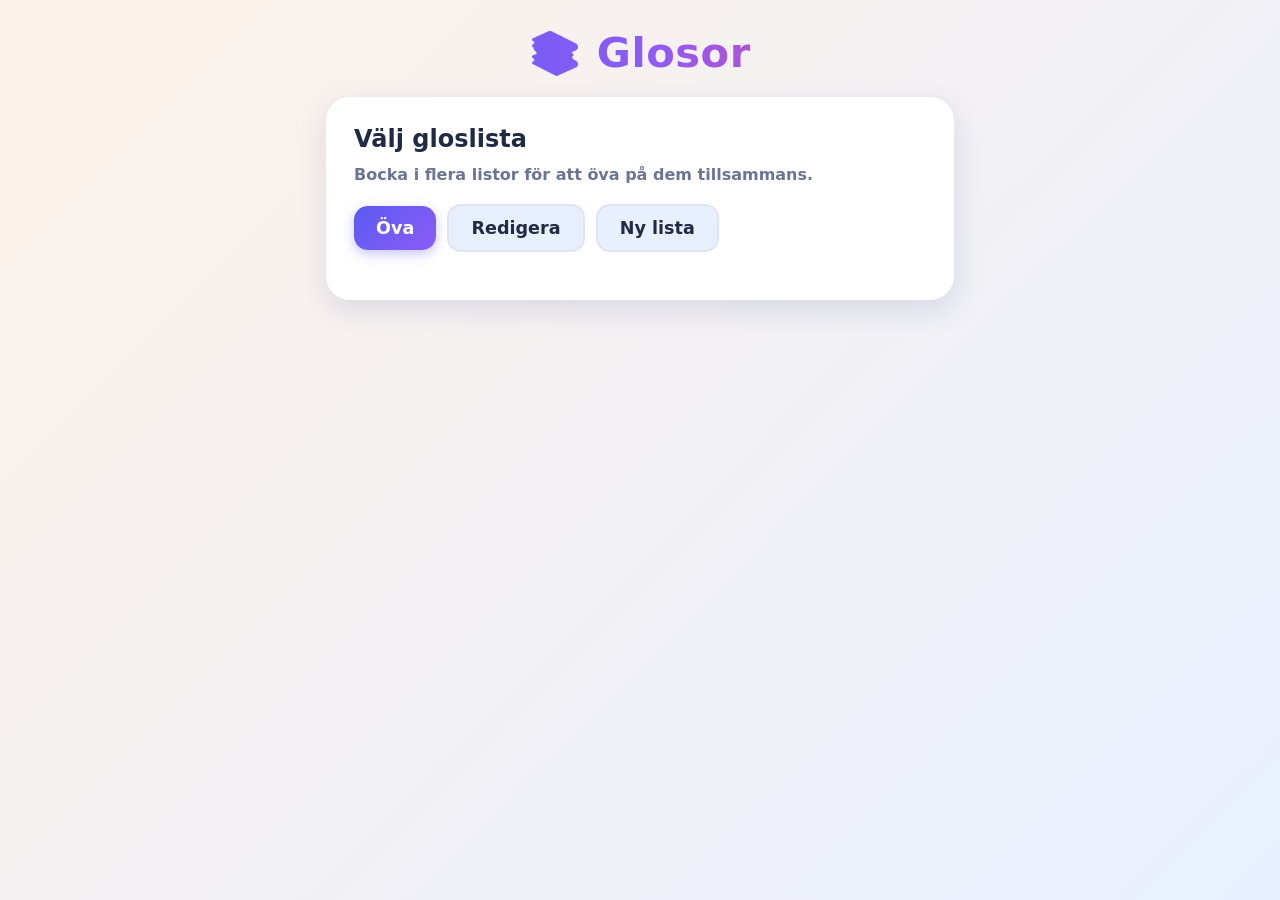
==== static/index.html @ 03240c56 "First commit" ====
<!doctype html>
<html lang="sv">
<head>
<meta charset="utf-8">
<meta name="viewport" content="width=device-width, initial-scale=1">
<title>Glosor</title>
<style>
  :root {
    --bg1:#fdf2e9; --bg2:#e8f0ff; --card:#ffffff; --ink:#1f2a44; --muted:#6b7694;
    --accent:#5b5bf0; --accent2:#8b5cf6; --ok:#15a34a; --ok-bg:#e8f9ee;
    --bad:#e2650f; --bad-bg:#fff1e6; --line:#dfe4f2; --shadow:0 10px 30px rgba(60,70,140,.14);
  }
  @media (prefers-color-scheme: dark) {
    :root { --bg1:#171a2e; --bg2:#1f1b3a; --card:#242a47; --ink:#eef1ff; --muted:#a3acd0;
      --ok-bg:#16382a; --bad-bg:#3d2a1a; --line:#38406a; --shadow:0 10px 30px rgba(0,0,0,.35); }
  }
  * { box-sizing:border-box; }
  body { margin:0; min-height:100vh; font-family:"Nunito","Segoe UI",system-ui,sans-serif; color:var(--ink);
    background:linear-gradient(135deg,var(--bg1),var(--bg2)) fixed; }
  main { max-width:660px; margin:0 auto; padding:28px 16px 48px; }
  h1 { text-align:center; font-size:2.6rem; margin:0 0 20px; letter-spacing:.5px;
    background:linear-gradient(90deg,var(--accent),var(--accent2),#ec4899); -webkit-background-clip:text; background-clip:text; color:transparent; }
  h2 { margin:0 0 12px; }
  .card { background:var(--card); border-radius:24px; padding:28px; box-shadow:var(--shadow); margin-bottom:18px;
    animation:rise .35s ease-out; }
  @keyframes rise { from { opacity:0; transform:translateY(12px); } to { opacity:1; transform:none; } }
  button { font:inherit; font-size:1.1rem; font-weight:700; padding:12px 22px; border:0; border-radius:14px; cursor:pointer;
    color:#fff; background:linear-gradient(135deg,var(--accent),var(--accent2)); margin:4px 6px 4px 0;
    box-shadow:0 4px 12px rgba(91,91,240,.35); transition:transform .12s, box-shadow .12s, filter .12s; }
  button:hover:not(:disabled) { transform:translateY(-2px); box-shadow:0 8px 18px rgba(91,91,240,.4); }
  button:active:not(:disabled) { transform:translateY(0); }
  button:disabled { opacity:.45; cursor:not-allowed; box-shadow:none; }
  button.secondary { background:var(--bg2); color:var(--ink); box-shadow:none; border:2px solid var(--line); }
  button.danger { background:linear-gradient(135deg,#ef4444,#dc2626); box-shadow:0 4px 12px rgba(220,38,38,.3); }
  button:focus-visible, input:focus-visible { outline:3px solid var(--accent2); outline-offset:2px; }
  input[type=text], select { font:inherit; font-size:1.25rem; padding:12px 14px; border:2px solid var(--line); border-radius:14px;
    width:100%; background:var(--card); color:var(--ink); transition:border-color .15s, box-shadow .15s; }
  input[type=text]:focus { border-color:var(--accent); box-shadow:0 0 0 4px rgba(91,91,240,.18); outline:none; }
  label { font-weight:700; color:var(--muted); }
  .word { font-size:3rem; text-align:center; margin:14px 0 22px; font-weight:800; padding:22px 12px;
    border-radius:20px; background:linear-gradient(135deg,rgba(91,91,240,.10),rgba(236,72,153,.10)); }
  .hint { text-align:center; color:var(--muted); font-weight:600; }
  #answer { text-align:center; font-size:1.6rem; }
  .feedback { min-height:3.4em; font-size:1.25rem; font-weight:700; text-align:center; margin:14px 0; padding:10px 14px; border-radius:14px; }
  .feedback.ok { color:var(--ok); background:var(--ok-bg); animation:pop .35s ease-out; }
  .feedback.bad { color:var(--bad); background:var(--bad-bg); animation:shake .4s ease-out; }
  @keyframes pop { 0% { transform:scale(.9); } 60% { transform:scale(1.04); } 100% { transform:scale(1); } }
  @keyframes shake { 0%,100% { transform:translateX(0); } 25% { transform:translateX(-6px); } 50% { transform:translateX(6px); } 75% { transform:translateX(-3px); } }
  .bar { background:var(--line); border-radius:99px; height:18px; overflow:hidden; margin-bottom:8px; }
  .bar > div { background:linear-gradient(90deg,#34d399,var(--ok)); height:100%; width:0; border-radius:99px; transition:width .4s ease; }
  table { width:100%; border-collapse:collapse; } td { padding:5px 4px; }
  #summaryText { text-align:center; font-weight:800; }
  #summary ul { list-style:none; padding:0; margin:16px 0; }
  #summary li { padding:9px 14px; margin:6px 0; border-radius:12px; font-weight:600; }
  li.miss { color:var(--bad); background:var(--bad-bg); } li.hit { color:var(--ok); background:var(--ok-bg); }
  .row { display:flex; gap:8px; flex-wrap:wrap; }
  .row > * { flex:1; }
  .choice { display:flex; align-items:center; gap:12px; font-size:1.15rem; font-weight:700; color:var(--ink); padding:12px 14px;
    margin:8px 0; border:2px solid var(--line); border-radius:14px; cursor:pointer; transition:border-color .15s, background .15s; }
  .choice:hover { border-color:var(--accent); }
  .choice:has(input:checked) { border-color:var(--accent); background:rgba(91,91,240,.10); }
  .choice input { width:1.4em; height:1.4em; accent-color:var(--accent); }
  @media (max-width:480px) { .word { font-size:2.3rem; } h1 { font-size:2.1rem; } .card { padding:20px; } }
  @media (prefers-reduced-motion: reduce) { * { animation:none !important; transition:none !important; } }
  [hidden] { display:none !important; }
</style>
</head>
<body>
<main>
  <h1>📚 Glosor</h1>

  <!-- Startsida -->
  <section id="home" class="card">
    <h2>Välj gloslista</h2>
    <div class="hint" style="text-align:left">Bocka i flera listor för att öva på dem tillsammans.</div>
    <div id="listChoices"></div>
    <p>
      <button id="btnPractice">Öva</button>
      <button id="btnEdit" class="secondary">Redigera</button>
      <button id="btnNew" class="secondary">Ny lista</button>
    </p>
  </section>

  <!-- Redigera lista -->
  <section id="edit" class="card" hidden>
    <h2 id="editTitle">Redigera lista</h2>
    <label>Namn på listan<input type="text" id="editName"></label>
    <table><thead><tr><td><b>Svenska</b></td><td><b>Engelska</b></td><td></td></tr></thead>
      <tbody id="editRows"></tbody></table>
    <p>
      <button id="btnAddRow" class="secondary">+ Lägg till ord</button>
    </p>
    <p>
      <button id="btnSave">Spara</button>
      <button id="btnCancelEdit" class="secondary">Avbryt</button>
      <button id="btnDelete" class="danger">Ta bort lista</button>
    </p>
  </section>

  <!-- Välj övning -->
  <section id="mode" class="card" hidden>
    <h2>Vad vill du öva?</h2>
    <p>
      <button id="btnSvEn">Svenska → Engelska</button>
      <button id="btnEnSv">Engelska → Svenska</button>
    </p>
    <button id="btnModeBack" class="secondary">Tillbaka</button>
  </section>

  <!-- Övning -->
  <section id="quiz" class="card" hidden>
    <div class="bar"><div id="barFill"></div></div>
    <div class="hint" id="progressText"></div>
    <div class="hint" id="promptLabel"></div>
    <div class="word" id="promptWord"></div>
    <input type="text" id="answer" autocomplete="off" autocapitalize="off" spellcheck="false">
    <div class="feedback" id="feedback"></div>
    <div class="row">
      <button id="btnCheck">Svara</button>
      <button id="btnNext" hidden>Nästa</button>
      <button id="btnReveal" class="secondary">Visa svar</button>
    </div>
    <button id="btnQuit" class="secondary">Avsluta</button>
  </section>

  <!-- Sammanfattning -->
  <section id="summary" class="card" hidden>
    <h2>Bra jobbat! 🎉</h2>
    <p id="summaryText" style="font-size:1.3rem"></p>
    <ul id="summaryList"></ul>
    <button id="btnRetryMissed">Öva på missade ord</button>
    <button id="btnNewSession" class="secondary">Ny övning</button>
  </section>
</main>

<script>
"use strict";
const $ = id => document.getElementById(id);
const screens = ["home", "edit", "mode", "quiz", "summary"];
function show(name) { screens.forEach(s => $(s).hidden = s !== name); }

let lists = [];
let editing = null;      // list being edited (null = new)
let currentWords = [];
let direction = "sv-en"; // or "en-sv"
let session = null;

const CORRECT_MSGS = ["Bra jobbat! 🎉", "Rätt! Fortsätt så! 🌟", "Precis så! 👏", "Snyggt! 🚀", "Superbra! 😀"];
const WRONG_MSGS = ["Nästan! Det är bra att du försöker 💪", "Inte riktigt, men du lär dig! 🌱", "Ingen fara, du klarar den nästa gång! 😊"];
const REVEAL_MSGS = ["Här är svaret – du får se det igen strax 👀", "Bra att du kollar! Vi tar det igen senare 🙂"];
const pick = a => a[Math.floor(Math.random() * a.length)];

async function api(path, opts = {}) {
  const res = await fetch(path, { headers: { "Content-Type": "application/json" }, ...opts });
  if (!res.ok) throw new Error("Fel " + res.status);
  return res.status === 204 ? null : res.json();
}

async function loadLists(selectId) {
  lists = await api("/api/lists");
  const box = $("listChoices");
  const prev = new Set(checkedLists().map(l => l.id));
  if (selectId) { prev.clear(); prev.add(selectId); }
  if (!selectId && !prev.size && lists.length) prev.add(lists[0].id);
  box.textContent = "";
  lists.forEach(l => {
    const label = document.createElement("label");
    label.className = "choice";
    const cb = document.createElement("input");
    cb.type = "checkbox"; cb.value = l.id; cb.checked = prev.has(l.id);
    cb.onchange = updateHomeButtons;
    label.append(cb, `${l.name} (${l.words.length} ord)`);
    box.appendChild(label);
  });
  updateHomeButtons();
}
function checkedLists() {
  const ids = [...document.querySelectorAll("#listChoices input:checked")].map(i => i.value);
  return lists.filter(l => ids.includes(l.id));
}
function updateHomeButtons() {
  const n = checkedLists().length;
  $("btnPractice").disabled = n < 1;
  $("btnEdit").disabled = n !== 1;
  $("btnEdit").title = n > 1 ? "Välj bara en lista för att redigera" : "";
}

// ---------- Redigera ----------
function addRow(sv = "", en = "") {
  const tr = document.createElement("tr");
  for (const v of [sv, en]) {
    const td = document.createElement("td");
    const inp = document.createElement("input");
    inp.type = "text"; inp.value = v;
    td.appendChild(inp); tr.appendChild(td);
  }
  const td = document.createElement("td");
  const del = document.createElement("button");
  del.className = "secondary"; del.textContent = "✕"; del.title = "Ta bort ord";
  del.onclick = () => tr.remove();
  td.appendChild(del); tr.appendChild(td);
  $("editRows").appendChild(tr);
  return tr;
}
function openEdit(list) {
  editing = list;
  $("editTitle").textContent = list ? "Redigera lista" : "Ny lista";
  $("editName").value = list ? list.name : "";
  $("editRows").textContent = "";
  (list ? list.words : [{}, {}, {}]).forEach(w => addRow(w.sv, w.en));
  $("btnDelete").hidden = !list;
  show("edit");
}
$("btnAddRow").onclick = () => addRow().querySelector("input").focus();
$("btnNew").onclick = () => openEdit(null);
$("btnEdit").onclick = () => openEdit(checkedLists()[0]);
$("btnCancelEdit").onclick = () => show("home");
$("btnSave").onclick = async () => {
  const name = $("editName").value.trim();
  if (!name) { $("editName").focus(); return; }
  const words = [...$("editRows").querySelectorAll("tr")].map(tr => {
    const [sv, en] = tr.querySelectorAll("input");
    return { sv: sv.value, en: en.value };
  });
  const body = JSON.stringify({ name, words });
  const saved = editing
    ? await api("/api/lists/" + editing.id, { method: "PUT", body })
    : await api("/api/lists", { method: "POST", body });
  await loadLists(saved.id);
  show("home");
};
let deleteArmed = false;
$("btnDelete").onclick = async () => {
  if (!deleteArmed) {
    deleteArmed = true; $("btnDelete").textContent = "Är du säker? Klicka igen";
    setTimeout(() => { deleteArmed = false; $("btnDelete").textContent = "Ta bort lista"; }, 4000);
    return;
  }
  deleteArmed = false; $("btnDelete").textContent = "Ta bort lista";
  await api("/api/lists/" + editing.id, { method: "DELETE" });
  await loadLists();
  show("home");
};

// ---------- Övning ----------
$("btnPractice").onclick = () => {
  const chosen = checkedLists();
  // Combine the chosen lists; identical word pairs are only asked once.
  const seen = new Set();
  currentWords = [];
  chosen.forEach(l => l.words.forEach(w => {
    const key = w.sv + "\u0000" + w.en;
    if (seen.has(key)) return;
    seen.add(key);
    currentWords.push({ ...w, listId: l.id });
  }));
  if (!currentWords.length) {
    if (chosen.length === 1) openEdit(chosen[0]);
    return;
  }
  show("mode");
};
$("btnModeBack").onclick = () => show("home");
$("btnSvEn").onclick = () => startSession(currentWords, "sv-en");
$("btnEnSv").onclick = () => startSession(currentWords, "en-sv");

function shuffle(a) {
  a = a.slice();
  for (let i = a.length - 1; i > 0; i--) {
    const j = Math.floor(Math.random() * (i + 1));
    [a[i], a[j]] = [a[j], a[i]];
  }
  return a;
}

function startSession(words, dir) {
  direction = dir;
  session = {
    queue: shuffle(words.map(w => ({ word: w, firstTry: null }))),
    all: [], total: words.length, mastered: 0, current: null, answered: false,
  };
  session.all = session.queue.slice();
  show("quiz");
  nextWord();
}

const question = w => direction === "sv-en" ? w.sv : w.en;
const answerOf = w => direction === "sv-en" ? w.en : w.sv;

function normalize(s) { return s.trim().toLowerCase().replace(/\s+/g, " "); }
function isCorrect(input, expected) {
  const given = normalize(input);
  if (!given) return false;
  const options = expected.split("/").map(normalize);
  return normalize(expected) === given || options.includes(given);
}

function updateProgress() {
  $("barFill").style.width = (100 * session.mastered / session.total) + "%";
  $("progressText").textContent = `${session.mastered} av ${session.total} ord klara`;
}

function nextWord() {
  if (!session.queue.length) { finish(); return; }
  session.current = session.queue[0];
  session.answered = false;
  $("promptLabel").textContent = direction === "sv-en" ? "Vad heter detta på engelska?" : "Vad heter detta på svenska?";
  $("promptWord").textContent = question(session.current.word);
  $("answer").value = ""; $("answer").disabled = false;
  $("feedback").textContent = ""; $("feedback").className = "feedback";
  $("btnCheck").hidden = false; $("btnReveal").hidden = false; $("btnNext").hidden = true;
  updateProgress();
  $("answer").focus();
}

function requeue(item) {
  session.queue.shift();
  const pos = Math.min(session.queue.length, 3);
  session.queue.splice(pos, 0, item);
}

function firstAttempt(item, ok) {
  if (item.firstTry !== null) return;
  item.firstTry = ok;
  api(`/api/lists/${item.word.listId}/result`, {
    method: "POST", body: JSON.stringify({ sv: item.word.sv, en: item.word.en, correct: ok }),
  }).catch(() => {});
}

function check() {
  const s = session;
  if (s.answered) { nextWord(); return; }
  const item = s.current;
  if (!$("answer").value.trim()) return;
  if (isCorrect($("answer").value, answerOf(item.word))) {
    firstAttempt(item, true);
    s.queue.shift(); s.mastered++;
    $("feedback").className = "feedback ok";
    $("feedback").textContent = pick(CORRECT_MSGS);
  } else {
    firstAttempt(item, false);
    requeue(item);
    $("feedback").className = "feedback bad";
    $("feedback").textContent = `${pick(WRONG_MSGS)} Rätt stavning: ${answerOf(item.word)}`;
  }
  afterAnswer();
}

function reveal() {
  const item = session.current;
  if (session.answered) return;
  firstAttempt(item, false);
  requeue(item);
  $("feedback").className = "feedback bad";
  $("feedback").textContent = `${pick(REVEAL_MSGS)} Svar: ${answerOf(item.word)}`;
  afterAnswer();
}

function afterAnswer() {
  session.answered = true;
  $("answer").disabled = true;
  $("btnCheck").hidden = true; $("btnReveal").hidden = true; $("btnNext").hidden = false;
  $("btnNext").focus();
  updateProgress();
}

$("btnCheck").onclick = check;
$("btnReveal").onclick = reveal;
$("btnNext").onclick = nextWord;
$("btnQuit").onclick = () => show("home");
$("answer").addEventListener("keydown", e => { if (e.key === "Enter") check(); });

// ---------- Sammanfattning ----------
function finish() {
  const hits = session.all.filter(i => i.firstTry).length;
  $("summaryText").textContent = `Du hade ${hits} av ${session.total} rätt på första försöket.`;
  const ul = $("summaryList"); ul.textContent = "";
  session.all.forEach(i => {
    const li = document.createElement("li");
    li.className = i.firstTry ? "hit" : "miss";
    li.textContent = i.firstTry
      ? `✓ ${question(i.word)} – ${answerOf(i.word)}`
      : `✗ ${question(i.word)} – rätt svar: ${answerOf(i.word)}`;
    ul.appendChild(li);
  });
  session.missed = session.all.filter(i => !i.firstTry).map(i => i.word);
  $("btnRetryMissed").hidden = session.missed.length === 0;
  show("summary");
}
$("btnRetryMissed").onclick = () => startSession(session.missed, direction);
$("btnNewSession").onclick = () => show("mode");

loadLists().then(() => show("home"));
</script>
</body>
</html>
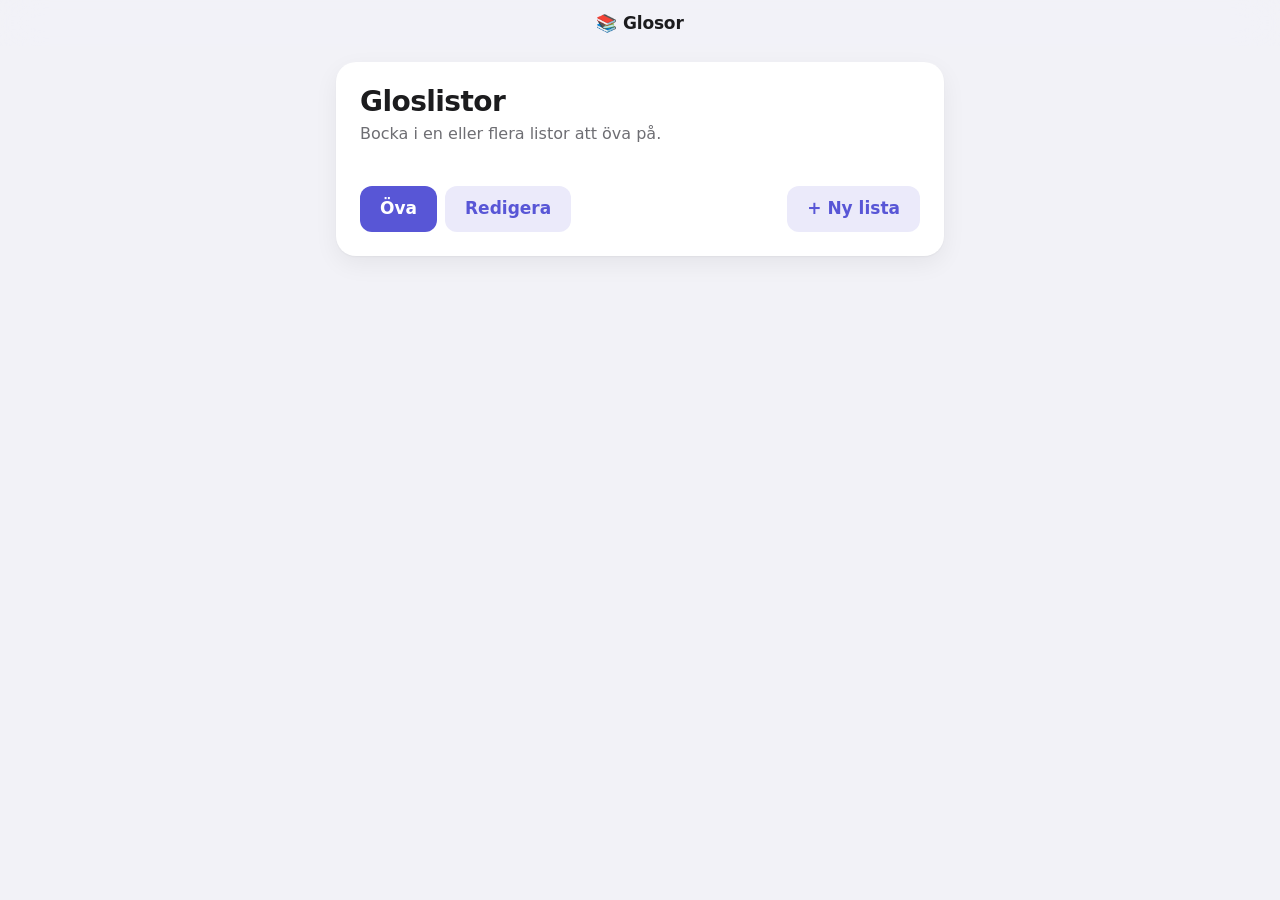
==== commit 03f4438f: "Add installation for windows" ====
--- a/static/index.html
+++ b/static/index.html
@@ -5,131 +5,211 @@
 <meta name="viewport" content="width=device-width, initial-scale=1">
 <title>Glosor</title>
 <style>
+  /* Apple-style system palette: grouped background, solid cards, one accent. */
   :root {
-    --bg1:#fdf2e9; --bg2:#e8f0ff; --card:#ffffff; --ink:#1f2a44; --muted:#6b7694;
-    --accent:#5b5bf0; --accent2:#8b5cf6; --ok:#15a34a; --ok-bg:#e8f9ee;
-    --bad:#e2650f; --bad-bg:#fff1e6; --line:#dfe4f2; --shadow:0 10px 30px rgba(60,70,140,.14);
+    --bg:#f2f2f7; --card:#ffffff; --fill:#f2f2f7; --ink:#1c1c1e; --muted:#6e6e73; --line:#e5e5ea;
+    --accent:#5856d6; --accent-fill:#5856d6; --accent-tint:rgba(88,86,214,.12); --on-accent:#fff;
+    --ok:#248a3d; --ok-bg:#e3f6e8; --bad:#c93400; --bad-bg:#fff0e5; --danger:#d70015;
+    --bar:rgba(242,242,247,.72); --shadow:0 1px 2px rgba(0,0,0,.04), 0 8px 24px rgba(0,0,0,.06);
+    --ease:cubic-bezier(.22,1,.36,1); /* close to a critically damped spring: no overshoot */
+    color-scheme:light dark;
   }
   @media (prefers-color-scheme: dark) {
-    :root { --bg1:#171a2e; --bg2:#1f1b3a; --card:#242a47; --ink:#eef1ff; --muted:#a3acd0;
-      --ok-bg:#16382a; --bad-bg:#3d2a1a; --line:#38406a; --shadow:0 10px 30px rgba(0,0,0,.35); }
+    :root { --bg:#000; --card:#1c1c1e; --fill:#2c2c2e; --ink:#f5f5f7; --muted:#98989d; --line:#38383a;
+      --accent:#a5a3ff; --accent-fill:#5e5ce6; --accent-tint:rgba(125,122,255,.18);
+      --ok:#30d158; --ok-bg:#0f2e1a; --bad:#ff9f0a; --bad-bg:#33240a; --danger:#ff453a;
+      --bar:rgba(0,0,0,.6); --shadow:none; }
   }
   * { box-sizing:border-box; }
-  body { margin:0; min-height:100vh; font-family:"Nunito","Segoe UI",system-ui,sans-serif; color:var(--ink);
-    background:linear-gradient(135deg,var(--bg1),var(--bg2)) fixed; }
-  main { max-width:660px; margin:0 auto; padding:28px 16px 48px; }
-  h1 { text-align:center; font-size:2.6rem; margin:0 0 20px; letter-spacing:.5px;
-    background:linear-gradient(90deg,var(--accent),var(--accent2),#ec4899); -webkit-background-clip:text; background-clip:text; color:transparent; }
-  h2 { margin:0 0 12px; }
-  .card { background:var(--card); border-radius:24px; padding:28px; box-shadow:var(--shadow); margin-bottom:18px;
-    animation:rise .35s ease-out; }
-  @keyframes rise { from { opacity:0; transform:translateY(12px); } to { opacity:1; transform:none; } }
-  button { font:inherit; font-size:1.1rem; font-weight:700; padding:12px 22px; border:0; border-radius:14px; cursor:pointer;
-    color:#fff; background:linear-gradient(135deg,var(--accent),var(--accent2)); margin:4px 6px 4px 0;
-    box-shadow:0 4px 12px rgba(91,91,240,.35); transition:transform .12s, box-shadow .12s, filter .12s; }
-  button:hover:not(:disabled) { transform:translateY(-2px); box-shadow:0 8px 18px rgba(91,91,240,.4); }
-  button:active:not(:disabled) { transform:translateY(0); }
-  button:disabled { opacity:.45; cursor:not-allowed; box-shadow:none; }
-  button.secondary { background:var(--bg2); color:var(--ink); box-shadow:none; border:2px solid var(--line); }
-  button.danger { background:linear-gradient(135deg,#ef4444,#dc2626); box-shadow:0 4px 12px rgba(220,38,38,.3); }
-  button:focus-visible, input:focus-visible { outline:3px solid var(--accent2); outline-offset:2px; }
-  input[type=text], select { font:inherit; font-size:1.25rem; padding:12px 14px; border:2px solid var(--line); border-radius:14px;
-    width:100%; background:var(--card); color:var(--ink); transition:border-color .15s, box-shadow .15s; }
-  input[type=text]:focus { border-color:var(--accent); box-shadow:0 0 0 4px rgba(91,91,240,.18); outline:none; }
-  label { font-weight:700; color:var(--muted); }
-  .word { font-size:3rem; text-align:center; margin:14px 0 22px; font-weight:800; padding:22px 12px;
-    border-radius:20px; background:linear-gradient(135deg,rgba(91,91,240,.10),rgba(236,72,153,.10)); }
-  .hint { text-align:center; color:var(--muted); font-weight:600; }
-  #answer { text-align:center; font-size:1.6rem; }
-  .feedback { min-height:3.4em; font-size:1.25rem; font-weight:700; text-align:center; margin:14px 0; padding:10px 14px; border-radius:14px; }
-  .feedback.ok { color:var(--ok); background:var(--ok-bg); animation:pop .35s ease-out; }
+  html { -webkit-text-size-adjust:100%; }
+  body { margin:0; min-height:100vh; color:var(--ink); background:var(--bg);
+    font:100%/1.5 ui-rounded, system-ui, -apple-system, "Segoe UI", sans-serif; -webkit-font-smoothing:antialiased; }
+
+  /* Translucent top bar: content scrolls underneath it. */
+  .topbar { position:sticky; top:0; z-index:10; padding:.75rem 1rem; text-align:center;
+    background:var(--bar); -webkit-backdrop-filter:blur(20px) saturate(180%); backdrop-filter:blur(20px) saturate(180%); }
+  .topbar h1 { margin:0; font-size:1.0625rem; font-weight:600; letter-spacing:-.01em; line-height:1.3; }
+  main { max-width:40rem; margin:0 auto; padding:1rem 1rem 3rem; }
+
+  h2 { margin:0 0 .25rem; font-size:1.75rem; font-weight:700; line-height:1.15; letter-spacing:-.02em; }
+  .sub { margin:0 0 1.25rem; color:var(--muted); }
+  .card { background:var(--card); border-radius:1.25rem; padding:1.5rem; box-shadow:var(--shadow); }
+
+  /* Screens enter along the direction you travel: forward from the right, back from the left. */
+  .card.enter-fwd { animation:in-fwd .35s var(--ease); }
+  .card.enter-back { animation:in-back .35s var(--ease); }
+  @keyframes in-fwd { from { opacity:0; transform:translateX(1.5rem); } }
+  @keyframes in-back { from { opacity:0; transform:translateX(-1.5rem); } }
+
+  /* Buttons: feedback on press, instantly. */
+  button { font:inherit; font-size:1.0625rem; font-weight:600; min-height:2.75rem; padding:.625rem 1.25rem;
+    border:0; border-radius:.75rem; cursor:pointer; color:var(--on-accent); background:var(--accent-fill);
+    touch-action:manipulation; -webkit-tap-highlight-color:transparent;
+    transition:transform .1s ease-out, filter .15s, opacity .15s; }
+  button:active:not(:disabled) { transform:scale(.97); filter:brightness(.92); }
+  @media (hover:hover) { button:hover:not(:disabled) { filter:brightness(1.08); } }
+  button:disabled { opacity:.35; cursor:default; }
+  button.secondary { background:var(--accent-tint); color:var(--accent); }
+  button.danger { background:transparent; color:var(--danger); }
+  button.link { min-height:0; padding:.25rem 0; background:none; color:var(--muted); font-size:.875rem; font-weight:500; }
+  button.icon { min-height:2.25rem; width:2.25rem; padding:0; border-radius:50%; background:var(--fill); color:var(--muted); }
+  button:focus-visible, input:focus-visible { outline:3px solid var(--accent); outline-offset:2px; }
+  .actions { display:flex; flex-wrap:wrap; gap:.5rem; margin-top:1.25rem; }
+  .actions.fill > * { flex:1 1 10rem; }
+  .actions .push { margin-left:auto; }
+
+  input[type=text] { font:inherit; font-size:1.0625rem; padding:.7rem .875rem; width:100%; border:1px solid var(--line);
+    border-radius:.75rem; background:var(--fill); color:var(--ink); transition:border-color .15s, box-shadow .15s; }
+  input[type=text]:focus { border-color:var(--accent); box-shadow:0 0 0 4px var(--accent-tint); outline:none; }
+  input[type=text][aria-invalid=true] { border-color:var(--danger); }
+  .field { display:block; font-size:.875rem; font-weight:600; color:var(--muted); margin-bottom:1rem; }
+  .field input { margin-top:.375rem; }
+  .error { color:var(--danger); font-size:.875rem; font-weight:500; margin-top:.375rem; }
+
+  /* Grouped list (like iOS Settings): one rounded container, hairline separators. */
+  .group { background:var(--fill); border-radius:.875rem; overflow:hidden; }
+  .choice { display:flex; align-items:center; gap:.75rem; padding:.875rem 1rem; font-size:1.0625rem; font-weight:500;
+    cursor:pointer; touch-action:manipulation; -webkit-tap-highlight-color:transparent; transition:background .15s; }
+  .choice + .choice { border-top:1px solid var(--line); }
+  .choice:active { background:var(--line); }
+  .choice:has(input:checked) { background:var(--accent-tint); }
+  .choice input { width:1.375rem; height:1.375rem; margin:0; accent-color:var(--accent); flex:none; }
+  .choice .count { margin-left:auto; color:var(--muted); font-weight:400; font-size:.9375rem; }
+  .empty { padding:1rem; color:var(--muted); text-align:center; }
+
+  /* Edit */
+  .cols { display:grid; grid-template-columns:1fr 1fr 2.25rem; gap:.5rem; align-items:center; }
+  .cols.head { font-size:.8125rem; font-weight:600; letter-spacing:.02em; text-transform:uppercase; color:var(--muted);
+    margin-bottom:.375rem; padding:0 .25rem; }
+  #editRows .cols { margin-bottom:.5rem; }
+  .sticky-actions { position:sticky; bottom:0; margin:1.25rem -1.5rem -1.5rem; padding:.875rem 1.5rem;
+    border-radius:0 0 1.25rem 1.25rem; background:color-mix(in srgb, var(--card) 78%, transparent);
+    -webkit-backdrop-filter:blur(20px) saturate(180%); backdrop-filter:blur(20px) saturate(180%); }
+  .sticky-actions .actions { margin:0; }
+
+  /* Quiz */
+  .bar { height:.375rem; border-radius:99px; background:var(--fill); overflow:hidden; }
+  .bar > div { height:100%; background:var(--ok); border-radius:99px; transform:scaleX(0); transform-origin:left;
+    transition:transform .5s var(--ease); }
+  .progress { display:flex; justify-content:space-between; align-items:center; margin:.5rem 0 1.5rem; font-size:.875rem; color:var(--muted);
+    font-variant-numeric:tabular-nums; }
+  .prompt { text-align:center; color:var(--muted); font-weight:500; margin:0; }
+  .word { font-size:clamp(2.25rem, 9vw, 3.25rem); font-weight:700; line-height:1.1; letter-spacing:-.025em;
+    text-align:center; margin:.5rem 0 1.5rem; overflow-wrap:anywhere; }
+  .word.next { animation:in-fwd .35s var(--ease); }
+  #answer { text-align:center; font-size:1.5rem; font-weight:500; padding:.875rem 1rem; }
+  .feedback { min-height:4.5rem; display:flex; flex-direction:column; justify-content:center; text-align:center;
+    margin:1rem 0; padding:.75rem 1rem; border-radius:.875rem; font-weight:600; line-height:1.35; text-wrap:balance; }
+  .feedback .answer { font-weight:700; font-size:1.25rem; margin-top:.125rem; }
+  .feedback.ok { color:var(--ok); background:var(--ok-bg); animation:settle .3s var(--ease); }
   .feedback.bad { color:var(--bad); background:var(--bad-bg); animation:shake .4s ease-out; }
-  @keyframes pop { 0% { transform:scale(.9); } 60% { transform:scale(1.04); } 100% { transform:scale(1); } }
-  @keyframes shake { 0%,100% { transform:translateX(0); } 25% { transform:translateX(-6px); } 50% { transform:translateX(6px); } 75% { transform:translateX(-3px); } }
-  .bar { background:var(--line); border-radius:99px; height:18px; overflow:hidden; margin-bottom:8px; }
-  .bar > div { background:linear-gradient(90deg,#34d399,var(--ok)); height:100%; width:0; border-radius:99px; transition:width .4s ease; }
-  table { width:100%; border-collapse:collapse; } td { padding:5px 4px; }
-  #summaryText { text-align:center; font-weight:800; }
-  #summary ul { list-style:none; padding:0; margin:16px 0; }
-  #summary li { padding:9px 14px; margin:6px 0; border-radius:12px; font-weight:600; }
-  li.miss { color:var(--bad); background:var(--bad-bg); } li.hit { color:var(--ok); background:var(--ok-bg); }
-  .row { display:flex; gap:8px; flex-wrap:wrap; }
-  .row > * { flex:1; }
-  .choice { display:flex; align-items:center; gap:12px; font-size:1.15rem; font-weight:700; color:var(--ink); padding:12px 14px;
-    margin:8px 0; border:2px solid var(--line); border-radius:14px; cursor:pointer; transition:border-color .15s, background .15s; }
-  .choice:hover { border-color:var(--accent); }
-  .choice:has(input:checked) { border-color:var(--accent); background:rgba(91,91,240,.10); }
-  .choice input { width:1.4em; height:1.4em; accent-color:var(--accent); }
-  @media (max-width:480px) { .word { font-size:2.3rem; } h1 { font-size:2.1rem; } .card { padding:20px; } }
-  @media (prefers-reduced-motion: reduce) { * { animation:none !important; transition:none !important; } }
+  @keyframes settle { from { opacity:0; transform:scale(.96); } }
+  @keyframes shake { 25% { transform:translateX(-6px); } 50% { transform:translateX(5px); } 75% { transform:translateX(-2px); } }
+
+  /* Summary */
+  #summary h2 { text-align:center; }
+  .score { text-align:center; margin:.5rem 0 1.5rem; }
+  .score b { display:block; font-size:3.5rem; font-weight:700; line-height:1; letter-spacing:-.03em;
+    font-variant-numeric:tabular-nums; }
+  .score span { color:var(--muted); }
+  .results { list-style:none; padding:0; margin:0; }
+  .results li { display:flex; gap:.75rem; padding:.75rem 1rem; }
+  .results li + li { border-top:1px solid var(--line); }
+  .results .mark { font-weight:700; flex:none; }
+  .results .hit .mark { color:var(--ok); } .results .miss .mark { color:var(--bad); }
+  .results .miss .right { font-weight:700; }
+
+  /* Reduced motion: keep the feedback, swap movement for a gentle fade. */
+  @media (prefers-reduced-motion: reduce) {
+    .card.enter-fwd, .card.enter-back, .word.next, .feedback.ok, .feedback.bad { animation:fade .2s ease; }
+    @keyframes fade { from { opacity:0; } }
+    button, .bar > div { transition:none; }
+    button:active:not(:disabled) { transform:none; }
+  }
+  @media (prefers-reduced-transparency: reduce) {
+    .topbar { background:var(--bg); backdrop-filter:none; -webkit-backdrop-filter:none; }
+    .sticky-actions { background:var(--card); backdrop-filter:none; -webkit-backdrop-filter:none; }
+  }
+  @media (prefers-contrast: more) {
+    :root { --muted:var(--ink); --line:#8e8e93; }
+    .card, .group, button.secondary { outline:1px solid var(--line); }
+  }
+  @media (max-width:30rem) { .card { padding:1.25rem; } .sticky-actions { margin:1.25rem -1.25rem -1.25rem; padding:.875rem 1.25rem; } }
   [hidden] { display:none !important; }
 </style>
 </head>
 <body>
+<header class="topbar"><h1>📚 Glosor</h1></header>
 <main>
-  <h1>📚 Glosor</h1>
-
   <!-- Startsida -->
   <section id="home" class="card">
-    <h2>Välj gloslista</h2>
-    <div class="hint" style="text-align:left">Bocka i flera listor för att öva på dem tillsammans.</div>
-    <div id="listChoices"></div>
-    <p>
+    <h2>Gloslistor</h2>
+    <p class="sub">Bocka i en eller flera listor att öva på.</p>
+    <div id="listChoices" class="group"></div>
+    <div class="actions">
       <button id="btnPractice">Öva</button>
       <button id="btnEdit" class="secondary">Redigera</button>
-      <button id="btnNew" class="secondary">Ny lista</button>
-    </p>
+      <button id="btnNew" class="secondary push">+ Ny lista</button>
+    </div>
   </section>
 
   <!-- Redigera lista -->
   <section id="edit" class="card" hidden>
     <h2 id="editTitle">Redigera lista</h2>
-    <label>Namn på listan<input type="text" id="editName"></label>
-    <table><thead><tr><td><b>Svenska</b></td><td><b>Engelska</b></td><td></td></tr></thead>
-      <tbody id="editRows"></tbody></table>
-    <p>
-      <button id="btnAddRow" class="secondary">+ Lägg till ord</button>
-    </p>
-    <p>
-      <button id="btnSave">Spara</button>
-      <button id="btnCancelEdit" class="secondary">Avbryt</button>
-      <button id="btnDelete" class="danger">Ta bort lista</button>
-    </p>
+    <p class="sub">Tomma rader hoppas över när du sparar.</p>
+    <label class="field">Namn på listan
+      <input type="text" id="editName" aria-describedby="nameError">
+      <div class="error" id="nameError" hidden>Ge listan ett namn.</div>
+    </label>
+    <div class="cols head"><span>Svenska</span><span>Engelska</span><span></span></div>
+    <div id="editRows"></div>
+    <button id="btnAddRow" class="secondary">+ Lägg till ord</button>
+    <div class="sticky-actions">
+      <div class="actions">
+        <button id="btnSave">Spara</button>
+        <button id="btnCancelEdit" class="secondary">Avbryt</button>
+        <button id="btnDelete" class="danger push">Ta bort lista</button>
+      </div>
+    </div>
   </section>
 
   <!-- Välj övning -->
   <section id="mode" class="card" hidden>
     <h2>Vad vill du öva?</h2>
-    <p>
+    <p class="sub">Välj åt vilket håll du vill översätta.</p>
+    <div class="actions fill">
       <button id="btnSvEn">Svenska → Engelska</button>
       <button id="btnEnSv">Engelska → Svenska</button>
-    </p>
-    <button id="btnModeBack" class="secondary">Tillbaka</button>
+    </div>
+    <div class="actions"><button id="btnModeBack" class="secondary">Tillbaka</button></div>
   </section>
 
   <!-- Övning -->
   <section id="quiz" class="card" hidden>
-    <div class="bar"><div id="barFill"></div></div>
-    <div class="hint" id="progressText"></div>
-    <div class="hint" id="promptLabel"></div>
-    <div class="word" id="promptWord"></div>
-    <input type="text" id="answer" autocomplete="off" autocapitalize="off" spellcheck="false">
-    <div class="feedback" id="feedback"></div>
-    <div class="row">
+    <div class="bar" role="progressbar" aria-label="Klara ord" aria-valuemin="0" aria-valuemax="100" id="bar"><div id="barFill"></div></div>
+    <div class="progress"><span id="progressText"></span><button id="btnQuit" class="link">Avsluta</button></div>
+    <p class="prompt" id="promptLabel"></p>
+    <div class="word" id="promptWord" lang="sv"></div>
+    <input type="text" id="answer" autocomplete="off" autocapitalize="off" autocorrect="off" spellcheck="false"
+      aria-label="Ditt svar" aria-describedby="feedback">
+    <div class="feedback" id="feedback" aria-live="polite"></div>
+    <div class="actions fill">
       <button id="btnCheck">Svara</button>
-      <button id="btnNext" hidden>Nästa</button>
+      <button id="btnNext" hidden>Nästa →</button>
       <button id="btnReveal" class="secondary">Visa svar</button>
     </div>
-    <button id="btnQuit" class="secondary">Avsluta</button>
   </section>
 
   <!-- Sammanfattning -->
   <section id="summary" class="card" hidden>
     <h2>Bra jobbat! 🎉</h2>
-    <p id="summaryText" style="font-size:1.3rem"></p>
-    <ul id="summaryList"></ul>
-    <button id="btnRetryMissed">Öva på missade ord</button>
-    <button id="btnNewSession" class="secondary">Ny övning</button>
+    <div class="score"><b id="summaryScore"></b><span>rätt på första försöket</span></div>
+    <ul id="summaryList" class="results group"></ul>
+    <div class="actions fill">
+      <button id="btnRetryMissed">Öva på missade ord</button>
+      <button id="btnNewSession" class="secondary">Öva igen</button>
+    </div>
+    <div class="actions"><button id="btnHome" class="secondary">Tillbaka till listorna</button></div>
   </section>
 </main>
 
@@ -137,7 +217,20 @@
 "use strict";
 const $ = id => document.getElementById(id);
 const screens = ["home", "edit", "mode", "quiz", "summary"];
-function show(name) { screens.forEach(s => $(s).hidden = s !== name); }
+// Depth in the app's hierarchy: going deeper enters from the right, going back from the left.
+const DEPTH = { home: 0, edit: 1, mode: 1, quiz: 2, summary: 3 };
+let shown = "home";
+function show(name, dir) {
+  dir = dir || (DEPTH[name] >= DEPTH[shown] ? "fwd" : "back");
+  screens.forEach(s => $(s).hidden = s !== name);
+  const card = $(name);
+  card.classList.remove("enter-fwd", "enter-back");
+  if (name !== shown) { void card.offsetWidth; card.classList.add("enter-" + dir); }
+  shown = name;
+  window.scrollTo(0, 0);
+}
+// Same-frame haptic for answer feedback on devices that support it.
+const buzz = pattern => { try { navigator.vibrate && navigator.vibrate(pattern); } catch (e) {} };
 
 let lists = [];
 let editing = null;      // list being edited (null = new)
@@ -163,13 +256,16 @@
   if (selectId) { prev.clear(); prev.add(selectId); }
   if (!selectId && !prev.size && lists.length) prev.add(lists[0].id);
   box.textContent = "";
+  if (!lists.length) box.innerHTML = '<div class="empty">Inga listor än – skapa en med “Ny lista”.</div>';
   lists.forEach(l => {
     const label = document.createElement("label");
     label.className = "choice";
     const cb = document.createElement("input");
     cb.type = "checkbox"; cb.value = l.id; cb.checked = prev.has(l.id);
     cb.onchange = updateHomeButtons;
-    label.append(cb, `${l.name} (${l.words.length} ord)`);
+    const count = document.createElement("span");
+    count.className = "count"; count.textContent = `${l.words.length} ord`;
+    label.append(cb, l.name, count);
     box.appendChild(label);
   });
   updateHomeButtons();
@@ -187,39 +283,45 @@
 
 // ---------- Redigera ----------
 function addRow(sv = "", en = "") {
-  const tr = document.createElement("tr");
-  for (const v of [sv, en]) {
-    const td = document.createElement("td");
+  const row = document.createElement("div");
+  row.className = "cols";
+  [[sv, "Svenska", "sv"], [en, "Engelska", "en"]].forEach(([v, label, lang]) => {
     const inp = document.createElement("input");
-    inp.type = "text"; inp.value = v;
-    td.appendChild(inp); tr.appendChild(td);
-  }
-  const td = document.createElement("td");
+    inp.type = "text"; inp.value = v; inp.lang = lang; inp.setAttribute("aria-label", label);
+    row.appendChild(inp);
+  });
   const del = document.createElement("button");
-  del.className = "secondary"; del.textContent = "✕"; del.title = "Ta bort ord";
-  del.onclick = () => tr.remove();
-  td.appendChild(del); tr.appendChild(td);
-  $("editRows").appendChild(tr);
-  return tr;
+  del.className = "icon"; del.textContent = "✕"; del.title = "Ta bort ord";
+  del.setAttribute("aria-label", "Ta bort ord");
+  del.onclick = () => row.remove();
+  row.appendChild(del);
+  $("editRows").appendChild(row);
+  return row;
 }
 function openEdit(list) {
   editing = list;
   $("editTitle").textContent = list ? "Redigera lista" : "Ny lista";
   $("editName").value = list ? list.name : "";
+  setNameError(false);
   $("editRows").textContent = "";
   (list ? list.words : [{}, {}, {}]).forEach(w => addRow(w.sv, w.en));
   $("btnDelete").hidden = !list;
   show("edit");
 }
+function setNameError(on) {
+  $("nameError").hidden = !on;
+  $("editName").setAttribute("aria-invalid", on);
+}
+$("editName").addEventListener("input", () => setNameError(false));
 $("btnAddRow").onclick = () => addRow().querySelector("input").focus();
 $("btnNew").onclick = () => openEdit(null);
 $("btnEdit").onclick = () => openEdit(checkedLists()[0]);
 $("btnCancelEdit").onclick = () => show("home");
 $("btnSave").onclick = async () => {
   const name = $("editName").value.trim();
-  if (!name) { $("editName").focus(); return; }
-  const words = [...$("editRows").querySelectorAll("tr")].map(tr => {
-    const [sv, en] = tr.querySelectorAll("input");
+  if (!name) { setNameError(true); $("editName").focus(); return; }
+  const words = [...$("editRows").children].map(row => {
+    const [sv, en] = row.querySelectorAll("input");
     return { sv: sv.value, en: en.value };
   });
   const body = JSON.stringify({ name, words });
@@ -280,7 +382,7 @@
     all: [], total: words.length, mastered: 0, current: null, answered: false,
   };
   session.all = session.queue.slice();
-  show("quiz");
+  show("quiz", "fwd"); // a new round always moves forward, even from the summary
   nextWord();
 }
 
@@ -296,7 +398,8 @@
 }
 
 function updateProgress() {
-  $("barFill").style.width = (100 * session.mastered / session.total) + "%";
+  $("barFill").style.transform = `scaleX(${session.mastered / session.total})`;
+  $("bar").setAttribute("aria-valuenow", Math.round(100 * session.mastered / session.total));
   $("progressText").textContent = `${session.mastered} av ${session.total} ord klara`;
 }
 
@@ -305,7 +408,10 @@
   session.current = session.queue[0];
   session.answered = false;
   $("promptLabel").textContent = direction === "sv-en" ? "Vad heter detta på engelska?" : "Vad heter detta på svenska?";
-  $("promptWord").textContent = question(session.current.word);
+  const word = $("promptWord");
+  word.textContent = question(session.current.word);
+  word.lang = direction === "sv-en" ? "sv" : "en";
+  word.classList.remove("next"); void word.offsetWidth; word.classList.add("next");
   $("answer").value = ""; $("answer").disabled = false;
   $("feedback").textContent = ""; $("feedback").className = "feedback";
   $("btnCheck").hidden = false; $("btnReveal").hidden = false; $("btnNext").hidden = true;
@@ -335,15 +441,26 @@
   if (isCorrect($("answer").value, answerOf(item.word))) {
     firstAttempt(item, true);
     s.queue.shift(); s.mastered++;
-    $("feedback").className = "feedback ok";
-    $("feedback").textContent = pick(CORRECT_MSGS);
+    setFeedback("ok", pick(CORRECT_MSGS));
+    buzz(15);
   } else {
     firstAttempt(item, false);
     requeue(item);
-    $("feedback").className = "feedback bad";
-    $("feedback").textContent = `${pick(WRONG_MSGS)} Rätt stavning: ${answerOf(item.word)}`;
+    setFeedback("bad", pick(WRONG_MSGS), `Rätt stavning: ${answerOf(item.word)}`);
+    buzz([30, 40, 30]);
   }
   afterAnswer();
+}
+
+function setFeedback(kind, message, answer) {
+  const fb = $("feedback");
+  fb.className = "feedback"; void fb.offsetWidth; fb.className = "feedback " + kind;
+  fb.textContent = message;
+  if (answer) {
+    const a = document.createElement("div");
+    a.className = "answer"; a.textContent = answer;
+    fb.appendChild(a);
+  }
 }
 
 function reveal() {
@@ -351,8 +468,7 @@
   if (session.answered) return;
   firstAttempt(item, false);
   requeue(item);
-  $("feedback").className = "feedback bad";
-  $("feedback").textContent = `${pick(REVEAL_MSGS)} Svar: ${answerOf(item.word)}`;
+  setFeedback("bad", pick(REVEAL_MSGS), `Svar: ${answerOf(item.word)}`);
   afterAnswer();
 }
 
@@ -373,14 +489,20 @@
 // ---------- Sammanfattning ----------
 function finish() {
   const hits = session.all.filter(i => i.firstTry).length;
-  $("summaryText").textContent = `Du hade ${hits} av ${session.total} rätt på första försöket.`;
+  $("summaryScore").textContent = `${hits} av ${session.total}`;
   const ul = $("summaryList"); ul.textContent = "";
   session.all.forEach(i => {
     const li = document.createElement("li");
     li.className = i.firstTry ? "hit" : "miss";
-    li.textContent = i.firstTry
-      ? `✓ ${question(i.word)} – ${answerOf(i.word)}`
-      : `✗ ${question(i.word)} – rätt svar: ${answerOf(i.word)}`;
+    const mark = document.createElement("span");
+    mark.className = "mark"; mark.textContent = i.firstTry ? "✓" : "✗";
+    const text = document.createElement("span");
+    text.textContent = `${question(i.word)} – `;
+    const right = document.createElement("span");
+    right.className = "right";
+    right.textContent = i.firstTry ? answerOf(i.word) : `rätt svar: ${answerOf(i.word)}`;
+    text.appendChild(right);
+    li.append(mark, text);
     ul.appendChild(li);
   });
   session.missed = session.all.filter(i => !i.firstTry).map(i => i.word);
@@ -389,6 +511,7 @@
 }
 $("btnRetryMissed").onclick = () => startSession(session.missed, direction);
 $("btnNewSession").onclick = () => show("mode");
+$("btnHome").onclick = () => show("home");
 
 loadLists().then(() => show("home"));
 </script>
